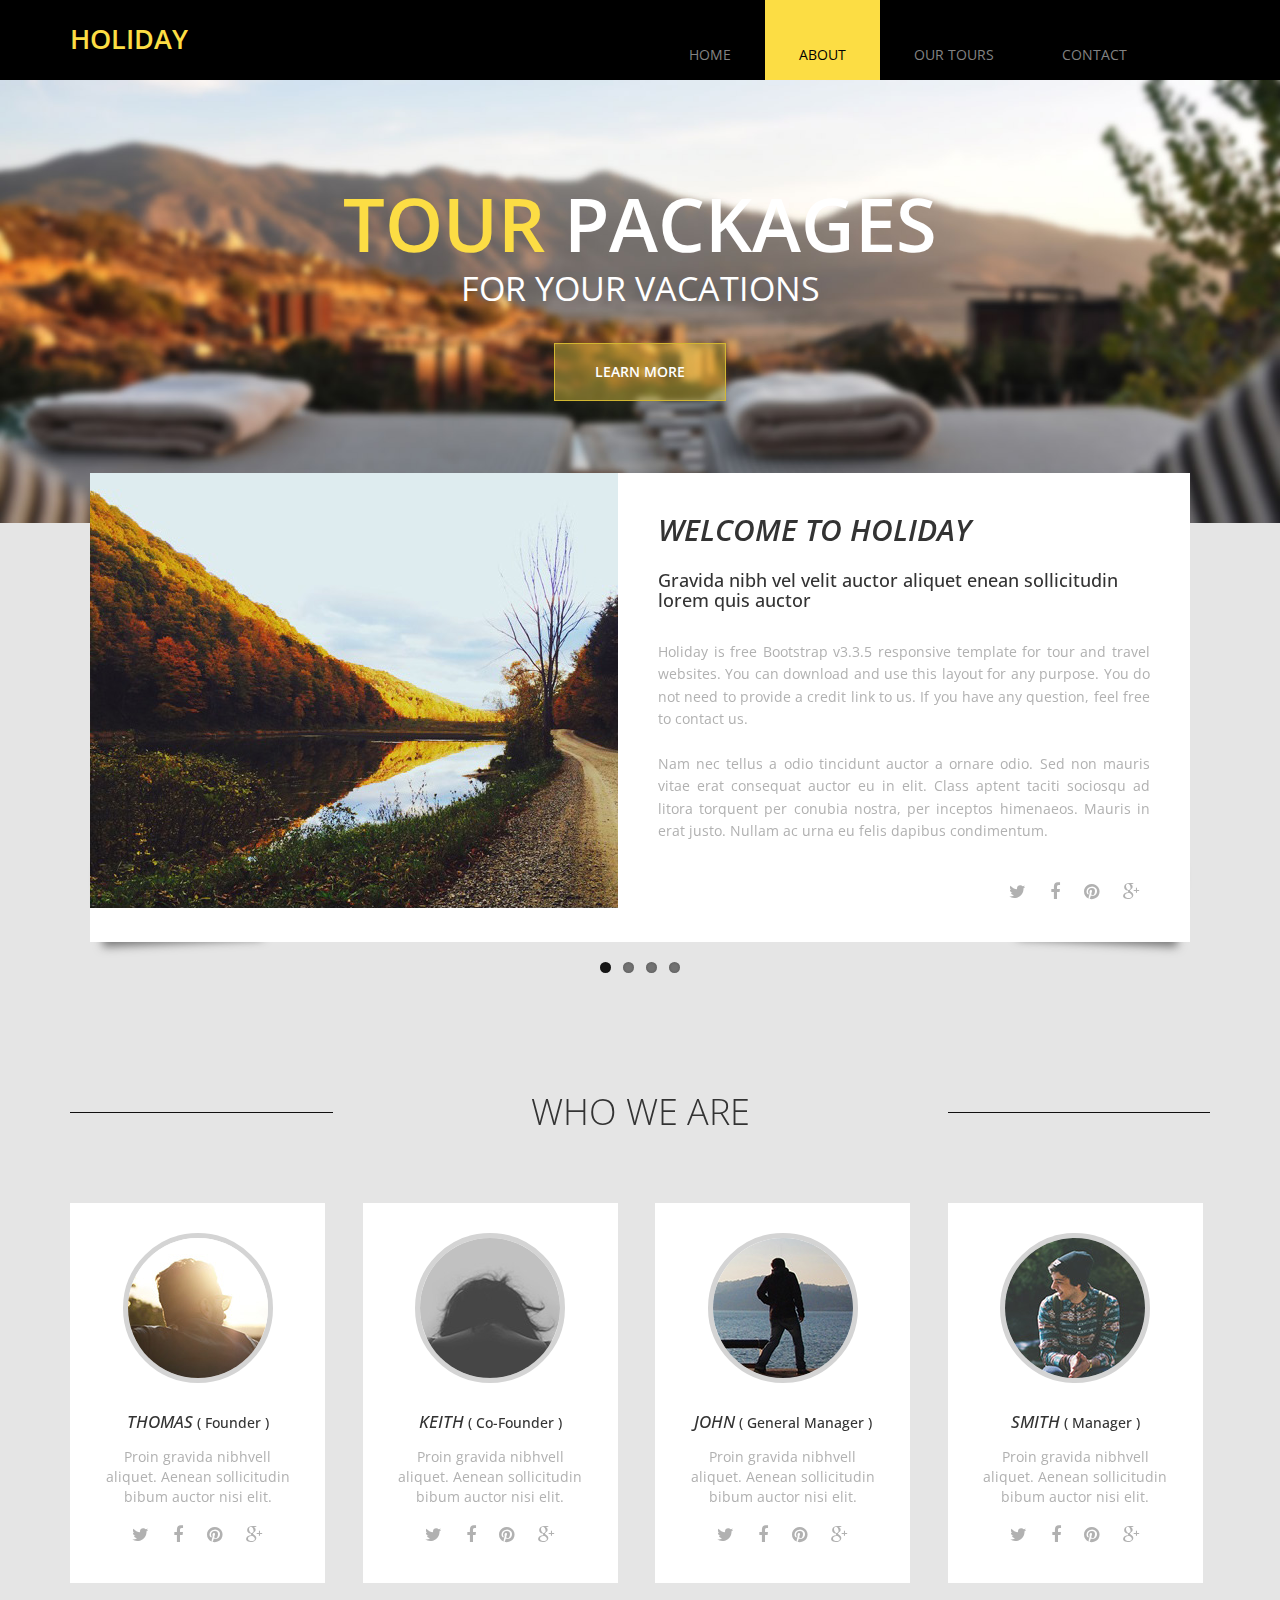
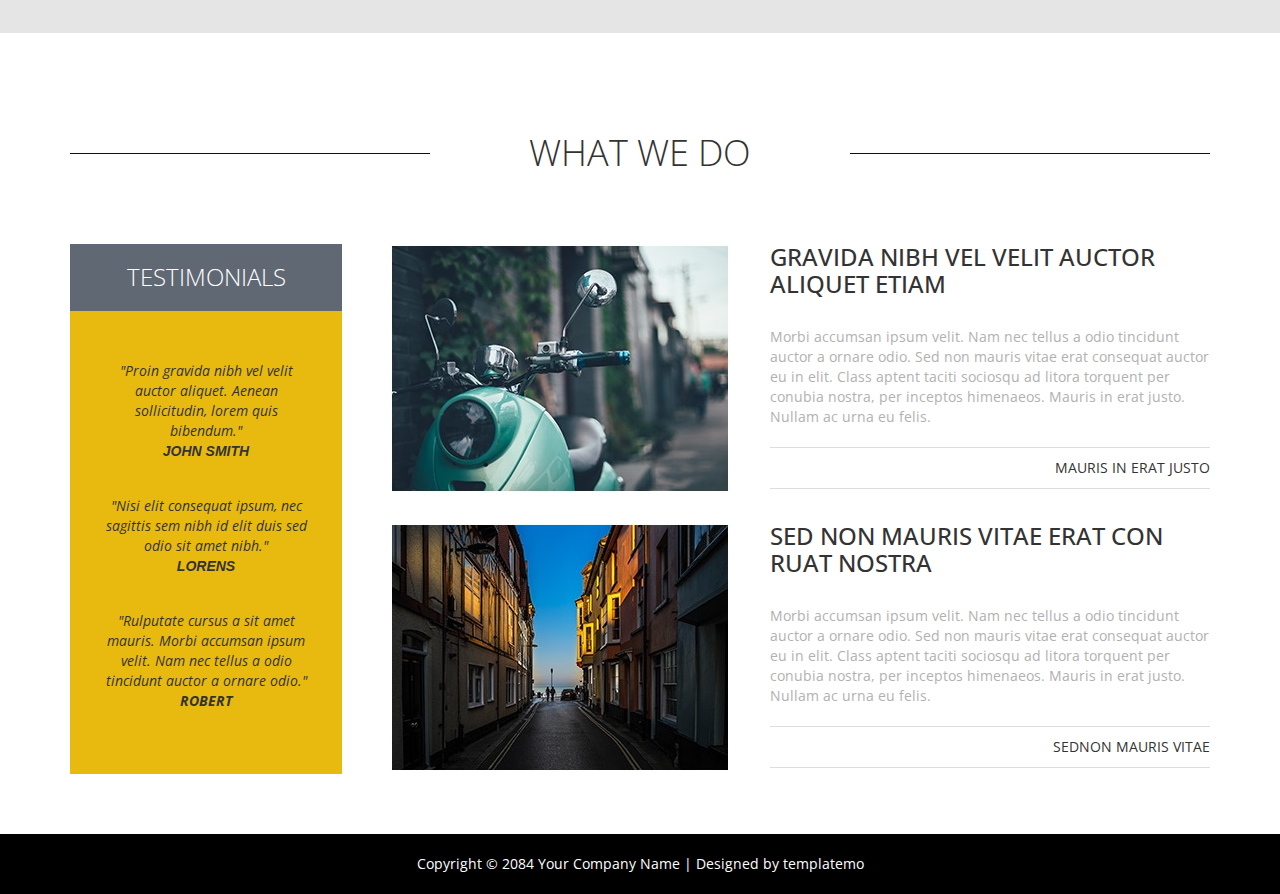
==== about.html @ 3f772cf1 "Add files via upload" ====
<!DOCTYPE html>
<html lang="en">
<head>
  <meta charset="utf-8">
  <meta http-equiv="X-UA-Compatible" content="IE=edge">
  <meta name="viewport" content="width=device-width, initial-scale=1">
  <title>Holiday - About</title>
<!--
Holiday Template
http://www.templatemo.com/tm-475-holiday
-->
  <link href='http://fonts.googleapis.com/css?family=Open+Sans:400,300,400italic,600,700' rel='stylesheet' type='text/css'>
  <link href="css/font-awesome.min.css" rel="stylesheet">
  <link href="css/bootstrap.min.css" rel="stylesheet">
  <link href="css/bootstrap-datetimepicker.min.css" rel="stylesheet">  
  <link href="css/flexslider.css" rel="stylesheet">
  <link href="css/templatemo-style.css" rel="stylesheet">

  <!-- HTML5 shim and Respond.js for IE8 support of HTML5 elements and media queries -->
  <!-- WARNING: Respond.js doesn't work if you view the page via file:// -->
    <!--[if lt IE 9]>
    <script src="https://oss.maxcdn.com/html5shiv/3.7.2/html5shiv.min.js"></script>
    <script src="https://oss.maxcdn.com/respond/1.4.2/respond.min.js"></script>
    <![endif]-->

  </head>
  <body class="tm-gray-bg">
  	<!-- Header -->
  	<div class="tm-header">
  		<div class="container">
  			<div class="row">
  				<div class="col-lg-6 col-md-4 col-sm-3 tm-site-name-container">
  					<a href="#" class="tm-site-name">Holiday</a>	
  				</div>
	  			<div class="col-lg-6 col-md-8 col-sm-9">
	  				<div class="mobile-menu-icon">
		              <i class="fa fa-bars"></i>
		            </div>
	  				<nav class="tm-nav">
						<ul>
							<li><a href="index.html">Home</a></li>
							<li><a href="about.html" class="active">About</a></li>
							<li><a href="tours.html">Our Tours</a></li>
							<li><a href="contact.html">Contact</a></li>
						</ul>
					</nav>		
	  			</div>				
  			</div>
  		</div>	  	
  	</div>
	
	<!-- Banner -->
	<section class="tm-banner">
		<!-- Flexslider -->
		<div class="flexslider flexslider-banner">
		  <ul class="slides">
		    <li>
			    <div class="tm-banner-inner">
					<h1 class="tm-banner-title"><span class="tm-yellow-text">Tour</span> Packages</h1>
					<p class="tm-banner-subtitle">For Your Vacations</p>
					<a href="#more" class="tm-banner-link">Learn More</a>	
				</div>
		      <img src="img/banner-3.jpg" />
		    </li>
		    <li>
			    <div class="tm-banner-inner">
					<h1 class="tm-banner-title">Lorem <span class="tm-yellow-text">Ipsum</span> Dolor</h1>
					<p class="tm-banner-subtitle">Wonderful Destinations</p>
					<a href="#more" class="tm-banner-link">Learn More</a>	
				</div>
		      <img src="img/banner-2.jpg" />
		    </li>
		    <li>
			    <div class="tm-banner-inner">
					<h1 class="tm-banner-title">Proin <span class="tm-yellow-text">Gravida</span> Nibhvell</h1>
					<p class="tm-banner-subtitle">Velit Auctor</p>
					<a href="#more" class="tm-banner-link">Learn More</a>	
				</div>
		      <img src="img/banner-1.jpg" />
		    </li>
		  </ul>
		</div>		
	</section>

	<!-- gray bg -->	
	<section class="container tm-home-section-1" id="more">
		<div class="row">
			<!-- slider -->
			<div class="flexslider flexslider-about effect2">
			  <ul class="slides">
			    <li>
			      <img src="img/about-1.jpg" alt="image" />
			      <div class="flex-caption">
			      	<h2 class="slider-title">Welcome To Holiday</h2>
			      	<h3 class="slider-subtitle">Gravida nibh vel velit auctor aliquet enean sollicitudin lorem quis auctor</h3>
			      	<p class="slider-description">Holiday is free Bootstrap v3.3.5 responsive template for tour and travel websites. You can download and use this layout for any purpose. You do not need to provide a credit link to us. If you have any question, feel free to contact us. <br><br>
                    Nam nec tellus a odio tincidunt auctor a ornare odio. Sed non mauris vitae erat consequat auctor eu in elit. Class aptent taciti sociosqu ad litora torquent per conubia nostra, per inceptos himenaeos. Mauris in erat justo. Nullam ac urna eu felis dapibus condimentum.</p>
			      	<div class="slider-social">
			      		<a href="#" class="tm-social-icon"><i class="fa fa-twitter"></i></a>
			      		<a href="#" class="tm-social-icon"><i class="fa fa-facebook"></i></a>
			      		<a href="#" class="tm-social-icon"><i class="fa fa-pinterest"></i></a>
			      		<a href="#" class="tm-social-icon"><i class="fa fa-google-plus"></i></a>
			      	</div>
			      </div>			      
			    </li>
			    <li>
			      <img src="img/about-1.jpg" alt="image" />
			      <div class="flex-caption">
			      	<h2 class="slider-title">Thank you for choosing us!</h2>
			      	<h3 class="slider-subtitle">Gravida nibh vel velit auctor aliquet enean sollicitudin lorem quis auctor, nisi elit consequat ipsum</h3>
			      	<p class="slider-description">Morbi accumsan ipsum velit. Nam nec tellus a odio tincidunt auctor a ornare odio. Sed non mauris vitae erat consequat auctor eu in elit. Class aptent taciti sociosqu ad litora torquent per conubia nostra, per inceptos himenaeos.<br><br>
                    Mauris in erat justo. Nullam ac urna eu felis dapibus condimentum sit amet a augue. Sed non neque elit. Sed ut imperdiet nisi. Proin condimentum fermentum nunc. Etiam pharetra, erat sed fermentum feugiat, velit mauris gestas quam, ut aliquam massa nisi.</p>
			      	<div class="slider-social">
			      		<a href="#" class="tm-social-icon"><i class="fa fa-twitter"></i></a>
			      		<a href="#" class="tm-social-icon"><i class="fa fa-facebook"></i></a>
			      		<a href="#" class="tm-social-icon"><i class="fa fa-pinterest"></i></a>
			      		<a href="#" class="tm-social-icon"><i class="fa fa-google-plus"></i></a>
			      	</div>
			      </div>			      
			    </li>
			    <li>
			      <img src="img/about-1.jpg" alt="image" />
			      <div class="flex-caption">
			      	<h2 class="slider-title">More Programs to come</h2>
			      	<h3 class="slider-subtitle">Gravida nibh vel velit auctor aliquet enean sollicitudin lorem quis auctor, nisi elit consequat ipsum</h3>
			      	<p class="slider-description">Morbi accumsan ipsum velit. Nam nec tellus a odio tincidunt auctor a ornare odio. Sed non mauris vitae erat consequat auctor eu in elit. Class aptent taciti sociosqu ad litora torquent per conubia nostra, per inceptos himenaeos. Mauris in erat justo. Nullam ac urna eu felis dapibus condimentum sit amet a augue. Sed non neque elit. Sed ut imperdiet nisi. Proin condimentum fermentum nunc. Etiam pharetra, erat sed fermentum feugiat, velit mauris gestas quam, ut aliquam massa nisi.</p>
			      	<div class="slider-social">
			      		<a href="#" class="tm-social-icon"><i class="fa fa-twitter"></i></a>
			      		<a href="#" class="tm-social-icon"><i class="fa fa-facebook"></i></a>
			      		<a href="#" class="tm-social-icon"><i class="fa fa-pinterest"></i></a>
			      		<a href="#" class="tm-social-icon"><i class="fa fa-google-plus"></i></a>
			      	</div>
			      </div>			      
			    </li>
			    <li>
			      <img src="img/about-1.jpg" alt="image" />
			      <div class="flex-caption">
			      	<h2 class="slider-title">Tour and Travel</h2>
			      	<h3 class="slider-subtitle">Gravida nibh vel velit auctor aliquet enean sollicitudin lorem quis auctor, nisi elit consequat ipsum</h3>
			      	<p class="slider-description">Morbi accumsan ipsum velit. Nam nec tellus a odio tincidunt auctor a ornare odio. Sed non mauris vitae erat consequat auctor eu in elit. Class aptent taciti sociosqu ad litora torquent per conubia nostra, per inceptos himenaeos. Mauris in erat justo. Nullam ac urna eu felis dapibus condimentum sit amet a augue. Sed non neque elit. Sed ut imperdiet nisi. Proin condimentum fermentum nunc. Etiam pharetra, erat sed fermentum feugiat, velit mauris gestas quam, ut aliquam massa nisi.</p>
			      	<div class="slider-social">
			      		<a href="#" class="tm-social-icon"><i class="fa fa-twitter"></i></a>
			      		<a href="#" class="tm-social-icon"><i class="fa fa-facebook"></i></a>
			      		<a href="#" class="tm-social-icon"><i class="fa fa-pinterest"></i></a>
			      		<a href="#" class="tm-social-icon"><i class="fa fa-google-plus"></i></a>
			      	</div>
			      </div>			      
			    </li>
			  </ul>
			</div>
		</div>
	
		<div class="section-margin-top about-section">
			<div class="row">				
				<div class="tm-section-header">
					<div class="col-lg-3 col-md-3 col-sm-3"><hr></div>
					<div class="col-lg-6 col-md-6 col-sm-6"><h2 class="tm-section-title">Who We Are</h2></div>
					<div class="col-lg-3 col-md-3 col-sm-3"><hr></div>	
				</div>
			</div>
			<div class="row">
				<div class="col-lg-3 col-md-3 col-sm-6 col-xs-12">
					<div class="tm-about-box-1">
						<a href="#"><img src="img/about-4.jpg" alt="img" class="tm-about-box-1-img"></a>
						<h3 class="tm-about-box-1-title">Thomas <span>( Founder )</span></h3>
						<p class="margin-bottom-15 gray-text">Proin gravida nibhvell aliquet. Aenean sollicitudin bibum auctor nisi elit.</p>
						<div class="gray-text">
							<a href="#" class="tm-social-icon"><i class="fa fa-twitter"></i></a>
							<a href="#" class="tm-social-icon"><i class="fa fa-facebook"></i></a>
							<a href="#" class="tm-social-icon"><i class="fa fa-pinterest"></i></a>
							<a href="#" class="tm-social-icon"><i class="fa fa-google-plus"></i></a>
						</div>
					</div>
				</div>
				<div class="col-lg-3 col-md-3 col-sm-6 col-xs-12">
					<div class="tm-about-box-1">
						<a href="#"><img src="img/about-5.jpg" alt="img" class="tm-about-box-1-img"></a>
						<h3 class="tm-about-box-1-title">Keith <span>( Co-Founder )</span></h3>
						<p class="margin-bottom-15 gray-text">Proin gravida nibhvell aliquet. Aenean sollicitudin bibum auctor nisi elit.</p>
						<div class="gray-text">
							<a href="#" class="tm-social-icon"><i class="fa fa-twitter"></i></a>
							<a href="#" class="tm-social-icon"><i class="fa fa-facebook"></i></a>
							<a href="#" class="tm-social-icon"><i class="fa fa-pinterest"></i></a>
							<a href="#" class="tm-social-icon"><i class="fa fa-google-plus"></i></a>
						</div>
					</div>
				</div>
				<div class="col-lg-3 col-md-3 col-sm-6 col-xs-12">
					<div class="tm-about-box-1">
						<a href="#"><img src="img/about-6.jpg" alt="img" class="tm-about-box-1-img"></a>
						<h3 class="tm-about-box-1-title">John <span>( General Manager )</span></h3>
						<p class="margin-bottom-15 gray-text">Proin gravida nibhvell aliquet. Aenean sollicitudin bibum auctor nisi elit.</p>
						<div class="gray-text">
							<a href="#" class="tm-social-icon"><i class="fa fa-twitter"></i></a>
							<a href="#" class="tm-social-icon"><i class="fa fa-facebook"></i></a>
							<a href="#" class="tm-social-icon"><i class="fa fa-pinterest"></i></a>
							<a href="#" class="tm-social-icon"><i class="fa fa-google-plus"></i></a>
						</div>
					</div>
				</div>
				<div class="col-lg-3 col-md-3 col-sm-6 col-xs-12">
					<div class="tm-about-box-1">
						<a href="#"><img src="img/about-7.jpg" alt="img" class="tm-about-box-1-img"></a>
						<h3 class="tm-about-box-1-title">Smith <span>( Manager )</span></h3>
						<p class="margin-bottom-15 gray-text">Proin gravida nibhvell aliquet. Aenean sollicitudin bibum auctor nisi elit.</p>
						<div class="gray-text">
							<a href="#" class="tm-social-icon"><i class="fa fa-twitter"></i></a>
							<a href="#" class="tm-social-icon"><i class="fa fa-facebook"></i></a>
							<a href="#" class="tm-social-icon"><i class="fa fa-pinterest"></i></a>
							<a href="#" class="tm-social-icon"><i class="fa fa-google-plus"></i></a>
						</div>
					</div>
				</div>
			</div>		
		</div>
	</section>		
	
	<!-- white bg -->
	<section class="tm-white-bg section-padding-bottom">
		<div class="container">
			<div class="row">
				<div class="tm-section-header section-margin-top">
					<div class="col-lg-4 col-md-3 col-sm-3"><hr></div>
					<div class="col-lg-4 col-md-6 col-sm-6"><h2 class="tm-section-title">What we do</h2></div>
					<div class="col-lg-4 col-md-3 col-sm-3"><hr></div>	
				</div>				
			</div>
			<div class="row">
				<!-- Testimonial -->
				<div class="col-lg-12">
					<div class="tm-what-we-do-right">
						<div class="tm-about-box-2 margin-bottom-30">
							<img src="img/about-2.jpg" alt="image" class="tm-about-box-2-img">
							<div class="tm-about-box-2-text">
								<h3 class="tm-about-box-2-title">Gravida Nibh Vel Velit Auctor Aliquet Etiam</h3>
				                <p class="tm-about-box-2-description gray-text">Morbi accumsan ipsum velit. Nam nec tellus a odio tincidunt auctor a ornare odio. Sed non mauris vitae erat consequat auctor eu in elit. Class aptent taciti sociosqu ad litora torquent per conubia nostra, per inceptos himenaeos. Mauris in erat justo. Nullam ac urna eu felis.</p>
				                <p class="tm-about-box-2-footer">Mauris In Erat Justo</p>	
							</div>		                
						</div>
						<div class="tm-about-box-2">
							<img src="img/about-3.jpg" alt="image" class="tm-about-box-2-img">
							<div class="tm-about-box-2-text">
								<h3 class="tm-about-box-2-title">Sed Non Mauris Vitae Erat Con Ruat Nostra</h3>
				                <p class="tm-about-box-2-description gray-text">Morbi accumsan ipsum velit. Nam nec tellus a odio tincidunt auctor a ornare odio. Sed non mauris vitae erat consequat auctor eu in elit. Class aptent taciti sociosqu ad litora torquent per conubia nostra, per inceptos himenaeos. Mauris in erat justo. Nullam ac urna eu felis.</p>
				                <p class="tm-about-box-2-footer">Sednon Mauris Vitae</p>	
							</div>		                
						</div>
					</div>
					<div class="tm-testimonials-box">
						<h3 class="tm-testimonials-title">Testimonials</h3>
						<div class="tm-testimonials-content">
							<div class="tm-testimonial">
								<p>"Proin gravida nibh vel velit auctor aliquet. Aenean sollicitudin, lorem quis bibendum."</p>
		                		<strong class="text-uppercase">John Smith</strong>	
							</div>
							<div class="tm-testimonial">
								<p>"Nisi elit consequat ipsum, nec sagittis sem nibh id elit duis sed odio sit amet nibh."</p>
			                	<strong class="text-uppercase">Lorens</strong>		
							</div>
	       					<div class="tm-testimonial">
	       						<p>"Rulputate cursus a sit amet mauris. Morbi accumsan ipsum velit. Nam nec tellus a odio tincidunt auctor a ornare odio."<p>
	                			<strong class="text-uppercase">Robert</strong>
	       					</div>                	
						</div>
					</div>	
				</div>							
			</div>			
		</div>
	</section>
	<footer class="tm-black-bg">
		<div class="container">
			<div class="row">
				<p class="tm-copyright-text">Copyright &copy; 2084 Your Company Name 
                
                | Designed by templatemo</p>
			</div>
		</div>		
	</footer>
	<script type="text/javascript" src="js/jquery-1.11.2.min.js"></script>      		<!-- jQuery -->
  	<script type="text/javascript" src="js/bootstrap.min.js"></script>					<!-- bootstrap js -->
  	<script type="text/javascript" src="js/jquery.flexslider-min.js"></script>			<!-- flexslider js -->
  	<script type="text/javascript" src="js/templatemo-script.js"></script>      		<!-- Templatemo Script -->
	<script>
		$(function() {

			// https://css-tricks.com/snippets/jquery/smooth-scrolling/
		  	$('a[href*=#]:not([href=#])').click(function() {
			    if (location.pathname.replace(/^\//,'') == this.pathname.replace(/^\//,'') && location.hostname == this.hostname) {
			      var target = $(this.hash);
			      target = target.length ? target : $('[name=' + this.hash.slice(1) +']');
			      if (target.length) {
			        $('html,body').animate({
			          scrollTop: target.offset().top
			        }, 1000);
			        return false;
			      }
			    }
		  	});		  	
		});
		$(window).load(function(){
			// Flexsliders
		  	$('.flexslider.flexslider-banner').flexslider({
			    controlNav: false
		    });
		  	$('.flexslider').flexslider({
		    	animation: "slide",
		    	directionNav: false,
		    	slideshow: false
		  	});
		});
	</script>
 </body>
 </html>
---- css/templatemo-style.css ----
/** 
 * Holiday Template
 * http://www.templatemo.com/tm-475-holiday
 *
 * COLOR CODES
 * Yellow	#FCDD44
 *
 */

/* CSS Resets */ 
ul,p {
	margin: 0; 
	padding: 0;
}
h1,h2,h3 {
	margin: 0;
	padding: 0;
}
h1,h2,h3,a,p { font-family: 'Open Sans', sans-serif; }
a:hover,
a:focus {
	text-decoration: none;
}

/* Header & Nav */
body { overflow-x: hidden; }
.tm-header {
	background: #000000;
	height: 80px;
	position: relative;
	z-index: 100;
}
.tm-site-name-container { padding-top: 20px; }
.tm-site-name {
	color: #FCDD44;
	font-size: 27px;
	font-weight: 600;
	text-transform: uppercase;
}
.tm-site-name:hover,
.tm-site-name:focus {
	color: #FF720B;
}
.mobile-menu-icon { display: none; }
.tm-nav {
	display: block;
	overflow: hidden;
}
.tm-nav li {
	list-style: none;
	float: left;
}
.tm-nav li a {
	color: #838383;
	display: block;
	padding: 45px 34px 15px 34px;
	text-transform: uppercase;
	transition: all 0.3s ease;
}
.tm-nav li a.active,
.tm-nav li a:focus,
.tm-nav li a:hover {
	background: #FCDD44;
	color: #000;
}

/* Banner */
.tm-banner-inner {
    height: auto;
    margin: auto;
    position: absolute;
    top: -20px;
    left: 0px;
    bottom: 0px;
    right: 0px;
    display: -webkit-flex;
    display: -ms-flexbox;
    display: flex;
    -webkit-flex-direction: column;
        -ms-flex-direction: column;
            flex-direction: column;
    -webkit-align-items: center;
        -ms-flex-align: center;
            align-items: center;
    -webkit-justify-content: center;
        -ms-flex-pack: center;
            justify-content: center;
}
.tm-banner-title,
.tm-banner-subtitle,
.tm-banner-link {
	text-transform: uppercase;
}
.tm-banner-title,
.tm-banner-subtitle {
	color: white;
}
.tm-banner-title {	
	font-size: 74px;
	font-weight: 600;
}
.tm-banner-subtitle { font-size: 34px; }
.tm-yellow-text { color: #FCDD44; }
.tm-banner-link {
	background: rgba(252, 221, 68, 0.39) none repeat scroll 0% 0%;
	border: 1px solid #D2B731;
	color: #FFF;
	font-weight: 600;
	display: inline-block;
	padding: 18px 40px;
	margin-top: 30px;
	transition: all 0.3s ease;
}
.tm-banner-link:hover,
.tm-banner-link:focus {
	background: rgba(252, 221, 68, 1);
	color: #000;
}
.flexslider.flexslider-banner {
	max-width: 100%;
	height: 100%;
	z-index: 0;
}
.flexslider.flexslider-banner .slides > li {
	text-align: center;
}
.flexslider.flexslider-banner .flex-direction-nav a:before {
	color: #FCDD44;
}
.flex-direction-nav a {
	height: 50px;
}

/* Section 1, index.html */
.tm-gray-bg { background-color: #E5E5E5; }
.tm-home-section-1 {
	position: relative;
	top: -50px;
}
.form-control {	border-radius: 0; }
.form-control:focus {
	border-color: #FCDD44;
	box-shadow: 0px 1px 1px rgba(0, 0, 0, 0.075) inset, 0px 0px 8px rgba(252, 221, 68, 0.6);
}
.tm-yellow-gradient-bg {
	/* Permalink - use to edit and share this gradient: http://colorzilla.com/gradient-editor/#f5d11d+0,f3d10e+1,efcf1c+2,fccd0d+4,f7ca0d+5,f9cb1e+6,f7cb10+7,f8cc14+8,f0c40c+54,edc50c+55,e9c108+71,ecc008+78,e6be06+91,e9bd06+93,e8bc06+100 */
	background: #f5d11d; /* Old browsers */ /* FF3.6+ */ /* Chrome,Safari4+ */ /* Chrome10+,Safari5.1+ */ /* Opera 11.10+ */ /* IE10+ */
	background: linear-gradient(to bottom,  #f5d11d 0%,#f3d10e 1%,#efcf1c 2%,#fccd0d 4%,#f7ca0d 5%,#f9cb1e 6%,#f7cb10 7%,#f8cc14 8%,#f0c40c 54%,#edc50c 55%,#e9c108 71%,#ecc008 78%,#e6be06 91%,#e9bd06 93%,#e8bc06 100%); /* W3C */
	filter: progid:DXImageTransform.Microsoft.gradient( startColorstr='#f5d11d', endColorstr='#e8bc06',GradientType=0 ); /* IE6-9 */
}
.tm-green-gradient-bg {
	/* Permalink - use to edit and share this gradient: http://colorzilla.com/gradient-editor/#2ec66b+0,2dc970+1,2ac96c+2,2bc76e+4,2bc869+5,2ac871+6,29c86c+7,28c76b+15,2bc76c+16,21bb61+73,1eb860+100 */
	background: #2ec66b; /* Old browsers */ /* FF3.6+ */ /* Chrome,Safari4+ */ /* Chrome10+,Safari5.1+ */ /* Opera 11.10+ */ /* IE10+ */
	background: linear-gradient(to bottom,  #2ec66b 0%,#2dc970 1%,#2ac96c 2%,#2bc76e 4%,#2bc869 5%,#2ac871 6%,#29c86c 7%,#28c76b 15%,#2bc76c 16%,#21bb61 73%,#1eb860 100%); /* W3C */
	filter: progid:DXImageTransform.Microsoft.gradient( startColorstr='#2ec66b', endColorstr='#1eb860',GradientType=0 ); /* IE6-9 */
}
.tm-red-gradient-bg {
	/* Permalink - use to edit and share this gradient: http://colorzilla.com/gradient-editor/#e97262+0,ef6865+1,ed6c5f+2,f07162+4,f17062+5,eb6f67+6,ec6c5f+7,ec6b5e+18,eb5d4f+56,e95242+100 */
	background: #e97262; /* Old browsers */ /* FF3.6+ */ /* Chrome,Safari4+ */ /* Chrome10+,Safari5.1+ */ /* Opera 11.10+ */ /* IE10+ */
	background: linear-gradient(to bottom,  #e97262 0%,#ef6865 1%,#ed6c5f 2%,#f07162 4%,#f17062 5%,#eb6f67 6%,#ec6c5f 7%,#ec6b5e 18%,#eb5d4f 56%,#e95242 100%); /* W3C */
	filter: progid:DXImageTransform.Microsoft.gradient( startColorstr='#e97262', endColorstr='#e95242',GradientType=0 ); /* IE6-9 */
}
.tm-yellow-gradient-bg,
.tm-green-gradient-bg,
.tm-red-gradient-bg {
	display: -webkit-flex;
	display: -ms-flexbox;
	display: flex;
	-webkit-align-items: center;
	    -ms-flex-align: center;
	        align-items: center;
	height: 88px;
}
.tm-city-price-container {
	padding: 30px 0;
	font-size: 16px;
	color: white;
	text-transform: uppercase;
	-webkit-justify-content: space-around;
	    -ms-flex-pack: distribute;
	        justify-content: space-around;
}
.tm-city-price-container:hover { font-weight: 600; }
.tm-yellow-btn {
	width: 130px;
	height: 40px;
	background-color: #F5D338;
	border: medium none;
	color: #5C4905;
	font-size: 12px;
	margin: 24px auto;
	text-transform: uppercase;
	box-shadow: 0px 0px 1px 0px rgba(0, 0, 0, 0.3);
}
.tm-yellow-btn:hover,
.tm-yellow-btn:focus {
	background-color: #F9E58B;
}
.tm-form-inner { padding: 35px 30px 5px; }

/*http://cssdeck.com/labs/different-css3-box-shadows-effects*/
/*==================================================
 * Effect 2
 * ===============================================*/
.effect2
{
  position: relative;
}
.effect2:before, .effect2:after
{
  z-index: -1;
  position: absolute;
  content: "";
  bottom: 15px;
  left: 10px;
  width: 50%;
  top: 80%;
  max-width:160px;
  background: #777;
  box-shadow: 0 15px 10px #777;
  -webkit-transform: rotate(-3deg);
  transform: rotate(-3deg);
}
.effect2:after
{
  -webkit-transform: rotate(3deg);
  transform: rotate(3deg);
  right: 10px;
  left: auto;
}
.tm-white-bg {
	background-color: #fff;
}
.tm-home-box-1 {
	width: 346px;
	height: 436px;
}
.tm-home-box-1-center {
	margin: 0 auto;
}
.tm-home-box-1-right,
.tm-home-box-2-right {
	margin-left: auto;
}
.input-group-addon { border-radius: 0; }
#hotelCarTabs {
	border-bottom: none;
	height: 52px;
}
#hotelCarTabs li {
	width: 50%;
	height: 100%;
}
#hotelCarTabs > li > a {
	margin-right: 0;
	padding-top: 15px;
	padding-bottom: 15px;
	text-align: center;
	text-transform: uppercase;
	background: transparent linear-gradient(to bottom, #F5D11D 0%, #F3D10E 1%, #EFCF1C 2%, #FCCD0D 4%, #F7CA0D 5%, #F9CB1E 6%, #F7CB10 7%, #F8CC14 8%, #F0C40C 54%, #EDC50C 55%, #E9C108 71%, #ECC008 78%, #E6BE06 91%, #E9BD06 93%, #E8BC06 100%) repeat scroll 0% 0%;
	border: none;
	border-radius: 0;
	color: #5C4905;
	font-weight: 600;
}
#hotelCarTabs > li > a:hover,
#hotelCarTabs > li > a:focus {
	border: none;
	background: #F9E58B;
}
#hotelCarTabs > li.active > a, 
#hotelCarTabs > li.active > a:focus, 
#hotelCarTabs > li.active > a:hover
{
	background: transparent;
	border: none;	
}
/* Footer */
.tm-black-bg { background-color: #000; }
.tm-copyright-text {
	color: white;
	text-align: center;
	padding-top: 20px;
	padding-bottom: 20px;
}
.tm-copyright-text a {
	color: #FCDD44;
}

.tm-copyright-text a:hover {
	color: white;
}

.hotel-search-form .form-group { margin-bottom: 30px; }

/*Section 2, index.html */
.section-margin-top { margin-top: 100px; }
hr { border-top: 1px solid #111010; }
.tm-section-header {
	margin-bottom: 70px;
	overflow: hidden;
}
.tm-section-title {
	text-align: center;
	text-transform: uppercase;
	font-size: 36px;
	font-weight: 300;
}
.tm-home-box-2 {
	background-color: white;
	max-width: 254px;
}
.tm-home-box-2 h3 {
	font-size: 14px;
	padding: 30px 25px;
	text-transform: uppercase;
}
.tm-date {
	color: #c3c3c3;
	padding: 10px 25px;
	text-transform: uppercase;
}
.tm-home-box-2-container {
	border-top: 1px solid #DDD;
	overflow: hidden;
}
.tm-home-box-2-link {
	display: inline-block;
	height: 100%;
	color: black;	
	transition: all 0.3s ease;
	text-align: center;
}
.tm-home-box-2-link:hover,
.tm-home-box-2-link:focus {
	color: #FCDD44;
}
.border-left { border-left: 1px solid #DDD; }
.border-right {	border-right: 1px solid #DDD; }
.tm-home-box-2-icon {
	padding: 20px;
	width: 60px;
	height: 60px;
	font-size: 1.4em;
}
.tm-home-box-2-description {
	display: inline-block;
	text-align: center;
	text-transform: uppercase;
	width: 125px;
	padding-bottom: 18px;
}
.tm-home-box-2-description.box-3 { width: 175px; }
.home-description {
	margin: 50px auto;
	padding: 0 30px;
	text-align: center;
}

.tm-home-box-3 {
	margin-bottom: 50px;
	max-width: 555px;
	overflow: hidden;
}
.tm-home-box-3-img-container { float: left; }
.tm-home-box-3-info {
    height: 225px;
    max-width: 305px;
    float: right;
    border: 1px solid #CCC;
	border-left: none;
}
.tm-home-box-3-description { padding: 40px 30px 44px; }
.section-padding-bottom { padding-bottom: 60px; }

/* Tours */
.tm-tours-box-1 {
	width: 100%;
	max-width: 532px;
	margin-bottom: 50px;
}
.tm-tours-box-1-info {
	background: white;
	padding: 40px;
	overflow: hidden;
}
.tm-tours-box-1-info-left,
.tm-tours-box-1-info-right {
	float: left;
	width: 50%;
}
.tm-tours-box-1-info-left {
	border-right: 1px solid #B1B1B1;
	padding-right: 30px;
}
.tm-tours-box-1-info-right { padding-left: 30px; }
.margin-bottom-20 { margin-bottom: 20px; }
.margin-bottom-30 { margin-bottom: 30px; }
.gray-text { color: #B1B1B1; }
.tours-1-description { line-height: 1.8; }
.tm-tours-box-1-link { overflow: hidden }
.tm-tours-box-1-link-left { 
	background-color: #1CA7C8;
	padding: 20px 30px;
	float: left;
	width: 75%;
	text-transform: uppercase;
}
.tm-tours-box-1-link-right {
	float: left;
	background-color: #1687A6;
	font-weight: 600;
	font-size: 18px;
	display: block;
	padding: 17px 30px;
	width: 25%;
	transition: all 0.3s;
	text-align: center;
}
.tm-tours-box-1-link-right:hover,
.tm-tours-box-1-link-right:focus {
	color: white;
	background-color: #1D98B9;
}
.tm-tours-box-1-link-left,
.tm-tours-box-1-link-right {
	color: white;
	height: 60px;
}
.tm-tours-box-2 {
	max-width: 254px;
	width: 100%;
}
.tm-tours-box-2-info h3 {
	font-size: 14px;
	text-transform: uppercase;
	padding-bottom: 20px;
	border-bottom: 1px solid #b1b1b1;
}
.tm-tours-box-2-info {
    padding: 20px;
    border-left: 1px solid #E4E4E4;
    border-right: 1px solid #E4E4E4;
}
.tm-tours-box-2-link {
	display: block;
	padding-top: 20px;
	padding-bottom: 20px;
	text-align: center;
	background-color: #8C8C8C;
	color: white;
	text-transform: uppercase;
	transition: all 0.3s ease;
}
.tm-tours-box-2-link:hover,
.tm-tours-box-2-link:focus {
	color: white;
	background-color: #E8BA0F;
}

.margin-bottom-15 { margin-bottom: 15px; }
.margin-bottom-5 { margin-bottom: 5px; }

/* About */
.about-section { margin-top: 150px; }
.tm-about-box-1 {
	background-color: white;
	width: 255px;
	height: 380px;
	padding: 30px;
	text-align: center;
}
.tm-about-box-1-img {
	display: block;
	margin: 0 auto 30px;
	border-radius: 50%;
	border: 5px solid #d4d4d4;
	transition: all 0.3s ease;
}
.tm-about-box-1-img:hover,
.tm-about-box-1-img:focus {
	border: 5px solid #E8BA0F;	
}
.tm-about-box-1-title {
	font-size: 17px;
	font-style: italic;
	text-transform: uppercase;
	margin-bottom: 15px;
}
.tm-about-box-1-title span {
	font-size: 14px;
	font-style: normal;
	text-transform: none;
}
.tm-social-icon {
	color: #B1B1B1;
	font-size: 18px;
	padding: 0 10px;
}
.tm-social-icon:hover {	color: #E8BA0F; }
.tm-testimonials-box {
	width: 272px;
	height: 530px;
	background-color: #E8BA0F;
	float: left;
}
.tm-testimonials-title {
	background-color: rgb(96, 104, 116);
	color: white;
	padding: 20px;
	text-align: center;
	text-transform: uppercase;
	font-weight: 300;
}
.tm-testimonials-content {
	padding: 30px;
	text-align: center;
	font-style: italic;
}
.tm-testimonial {
	padding-top: 20px;
	padding-bottom: 15px;
}
.tm-what-we-do-right {
	float: right;
	margin-left: 30px;
	max-width: 820px;
	width: 100%;
}
.tm-about-box-2 { overflow: hidden; }
.tm-about-box-2-img,
.tm-about-box-2-text {
	float: left;
}
.tm-about-box-2-text {
	margin-left: 40px;
	max-width: 440px;
	width: 100%;
}
.tm-about-box-2-title {
	text-transform: uppercase;
	text-align: left;
	margin-bottom: 30px;
}
.tm-about-box-2-description {
	text-align: left;
	margin-bottom: 20px;
}
.tm-about-box-2-footer {
	border-top: 1px solid #ddd;
	border-bottom: 1px solid #ddd;
	text-align: right;
	text-transform: uppercase;
	padding-top: 10px;
	padding-bottom: 10px;
}

/* Flexslider */
.flex-caption,
.flexslider.flexslider .slides img {
	float: left;
}
.flex-caption {
  width: 572px;
  padding: 40px;
  left: 0;
  bottom: 0;
  font-size: 14px;
  line-height: 18px;
}
.flexslider.flexslider-banner .slides img { 
	display: block;
	width: 100%; 
}
.flexslider {
	border: none;
	border-radius: 0;
	margin: 0 auto;	
	width: 100%;
}
.flexslider.flexslider-about {
	max-width: 1100px;
}
.flexslider.flexslider-about img {
	max-width: 528px;
}
.slider-title {
	font-style: italic;
	font-weight: 600;
	margin-bottom: 25px;
	text-transform: uppercase;
}
.slider-subtitle {
	font-size: 18px;
	margin-bottom: 30px;
	text-align: left;
}
.slider-description {
	color: #B1B1B1;
	line-height: 1.6;
	margin-bottom: 40px;
	text-align: justify;
}
.slider-social { text-align: right; }

/* Contact */
.tm-contact-box-1 {
	background-color: #F4F4F4;
	padding: 40px;
}
.contact-image { 
	float: left; 
	widthh: 100%;
	max-width: 494px;
}
.contact-text {
	float: left;
	margin-left: 40px;
	max-width: 550px;
	width: 100%;
}
.effect2-contact::before, 
.effect2-contact::after {
	max-width: 550px;
}
#google-map {
	height: 335px;
	width: 100%;
}
.tm-submit-btn {
	background: #f5d11d; /* Old browsers */ /* FF3.6+ */ /* Chrome,Safari4+ */ /* Chrome10+,Safari5.1+ */ /* Opera 11.10+ */ /* IE10+ */
	background: linear-gradient(to bottom,  #f5d11d 0%,#f3d10e 1%,#efcf1c 2%,#fccd0d 4%,#f7ca0d 5%,#f9cb1e 6%,#f7cb10 7%,#f8cc14 8%,#f0c40c 54%,#edc50c 55%,#e9c108 71%,#ecc008 78%,#e6be06 91%,#e9bd06 93%,#e8bc06 100%); /* W3C */
	filter: progid:DXImageTransform.Microsoft.gradient( startColorstr='#f5d11d', endColorstr='#e8bc06',GradientType=0 ); /* IE6-9 */
	width: 100%;
	border: none;
	height: 40px;
	text-transform: uppercase;
	font-style: italic;
	font-size: 12px;
	font-weight: 600;
}
.tm-submit-btn:hover { background: #f5d11d; }
.contact-social { margin-top: 20px; }
.contact-social .fa { color: white; }
.tm-social-facebook { background-color: #4A7DBB; }
.tm-social-dribbble { background-color: #E4588E; }
.tm-social-twitter { background-color: #77D1EE; }
.tm-social-instagram { background-color: #527AA1; }
.tm-social-google-plus { background-color: #CE5754; }
.contact-social .tm-social-icon {
    padding: 5px 0;
    width: 35px;
    height: 35px;
    display: inline-block;
    text-align: center;
    margin-right: 10px;
}
.contact-social .tm-social-icon:last-child { margin-right: 0; }

@media screen and (max-width: 1199px) {
	.tm-banner-title { font-size: 50px; }
	.tm-banner-subtitle { font-size: 30px; }
	.tm-home-section-1 { top: -20px; }
	.tm-home-box-1 {
		width: 300px;
		height: 388px;
	}
	.hotel-search-form .form-group { margin-bottom: 18px; }
	.tm-home-box-2-description { padding-bottom: 15px; }
	.tm-home-box-3 {
		margin-left: auto;
		margin-right: auto;
	}
	.tm-home-box-2-description.box-3 { width: 185px; }
	.tm-about-box-1 {
		width: 215px;
		padding: 24px 15px;
	}
	.tm-testimonials-box { width: 220px; }
	.tm-testimonials-content { padding: 20px; }
	.tm-what-we-do-right { max-width: 685px; }
	.tm-about-box-2-img {
		max-width: 280px;
		height: auto;
	}
	.tm-about-box-2-text { max-width: 360px; }
	.flex-caption {	
		padding: 25px; 
		max-width: 500px;
	}
	.flexslider.flexslider-about .slides img {
		max-width: 450px;
	}
	.slider-title {
		margin-bottom: 15px; 
	}
	.slider-subtitle { 
		margin-bottom: 20px;	
	}
	.slider-description {
		margin-bottom: 20px;
		line-height: 1.3;
	}
	.tm-contact-box-1 {	padding: 30px; }
	.contact-image { max-width: 450px; }
	.contact-text {	max-width: 400px; }
	.flexslider.flexslider-about .slides img { width: 450px;	}	
}

@media screen and (max-width: 1199px) and (min-width: 992px) {
	.tm-home-box-2-description { width: 94px; }
	.tm-home-box-2-icon {
		padding: 18px;
		width: 55px;
		height: 55px;
	}
	.tm-home-box-3-description { padding-bottom: 47px; }
}

@media screen and (max-width: 991px) {
	.tm-home-box-1 {
		margin-bottom: 50px;
		width: 346px;
		height: 436px;
	}
	.tm-home-box-2 { margin: 0 auto 30px; }
	.tm-home-box-2-description {
		width: 125px;
		vertical-align: top;
	}
	.tm-home-box-2-description.box-3 { width: 175px; }
	.hotel-search-form .form-group { margin-bottom: 30px; }
	.home-description {	margin: 40px auto 40px;	}
	.tm-tours-box-1-link-left {	width: 65%;	}
	.tm-tours-box-1-link-right { width: 35%; }
	.tm-tours-box-2 { margin: 0 auto 30px; }
	.tm-about-box-1 {
		margin: 0 auto 30px;
		width: 100%;
	}
	.tm-what-we-do-right {
		float: none;
		margin-left: 0;
		max-width: 100%;
	}
	.tm-about-box-2-img { max-width: 100%; }
	.tm-about-box-2-text { max-width: 340px; }
	.tm-testimonials-box {
	    max-width: 340px;
	    width: 100%;
	    margin: 30px auto 0;
	    float: none;
	    height: auto;
	}
	.flexslider.flexslider-about,
	.flexslider.flexslider-about .slides img, 
	.flex-caption {
		max-width: 528px;
		width: 100%;
	}
	.flexslider .slides img, 
	.flex-caption {
		width: 100%;
	}
	.contact-text {
		margin-left: 0;
		margin-top: 50px;
		max-width: 100%;
	}
	.tm-contact-form-input { margin-top: 50px; }
}

@media screen and (max-width: 767px) {
	
	/* http://www.impressivewebs.com/animate-display-block-none/
	 * Comment by Jon Christensen
	 */
	.tm-nav.show {
		opacity: 1;
		height: auto;
		transition: opacity 1s, height 0;
	}
	.tm-nav {
	    opacity: 0;
		transition: opacity 1s, height 0 1s;
		height: 0;
	    position: fixed;
	    z-index: 1000;
	    top: 69px;
	    right: 15px;
	    background: rgba(15,15,15,0.7);
	    transition: all 0.3s ease;
	}
	.tm-nav li { float: none; }
	.tm-nav li a {
		color: white;
	    display: block;
	    padding: 20px 30px 20px;
	}
	.mobile-menu-icon {
	    display: block;
	    cursor: pointer;
	    color: #FCDD44;
	    font-size: 30px;
	    position: fixed;
	    top: 15px;
	    right: 15px;
	    background-color: rgba(15, 15, 15, 0.7);
	    padding: 6px 15px;
	    z-index: 1000;
	}
	.- { height: 400px;	}
	.tm-banner-title { font-size: 40px;	}
	.tm-banner-subtitle { font-size: 24px; }
	.tm-banner-inner { top: 0; }
	.tm-banner-link {
		padding: 12px 30px;
		margin-top: 10px;
	}
/* 	.tm-banner, .flexslider.flexslider-banner .slides img { height: 500px; } */
	.tm-home-box-1 {
		margin-left: auto;
		margin-right: auto;
		max-width: 100%;
	}
	.tm-home-box-1-2 { height: auto; }
	.tm-tours-box-1 {
		margin-left: auto;
		margin-right: auto;
	}
	.tm-what-we-do-right { text-align: center; }
	.section-margin-top.about-section {	margin-top: 120px; }
	.tm-section-header { margin-bottom: 40px; }
	.tm-about-box-1 {
		width: 100%;
		max-width: 300px;
		padding: 30px;
	}
	.tm-about-box-2-img, 
	.tm-about-box-2-text {
		float: none;
	}
	.tm-about-box-2-text { margin: 30px auto; }
}

@media screen and (max-width: 600px) {
	.col-xxs-12 { width: 100%; }
	.section-margin-top { margin-top: 50px;	}
	.tm-banner-title {
    	font-size: 30px;
	}
	.tm-banner-subtitle { font-size: 16px; }
	.tm-banner-link { 
		padding: 10px 25px;
	}
	.tm-home-section-1 { top: 0; }
	.tm-home-box-3-img-container,
	.tm-home-box-3-info {
		float: none;
	}
	.tm-home-box-3-info {
		max-width: 250px;
		border: 1px solid #CCC;
		border-top: none;
	}
	.tm-home-box-3-description {
	    padding-top: 30px;
	    padding-bottom: 34px;
	}
	.tm-home-box-3 { max-width: 250px; }
	.tm-home-box-2-description.box-3 { width: 120px; }
}

@media screen and (max-width: 420px) {
	.tm-banner-title { font-size: 20px;	}
	.tm-banner-subtitle { font-size: 12px; }
	.tm-banner-link { padding: 5px 10px; }
	.tm-tours-box-1-info-left,
	.tm-tours-box-1-info-right {
		float: none;
		width: 100%;
	}
	.tm-tours-box-1-info-left {
		border-right: none;
		border-bottom: 1px solid #B1B1B1;
		padding-right: 0;
		padding-bottom: 30px;	
	}
	.tm-tours-box-1-info-right {
		padding-left: 0;
		padding-top: 30px;		
	}
	.tm-tours-box-1-link-left,
	.tm-tours-box-1-link-right {
		float: none;
		width: 100%;
		text-align: center;
	}
}

@media screen and (max-width: 400px) {
	.tm-section-title {	font-size: 28px; }
}
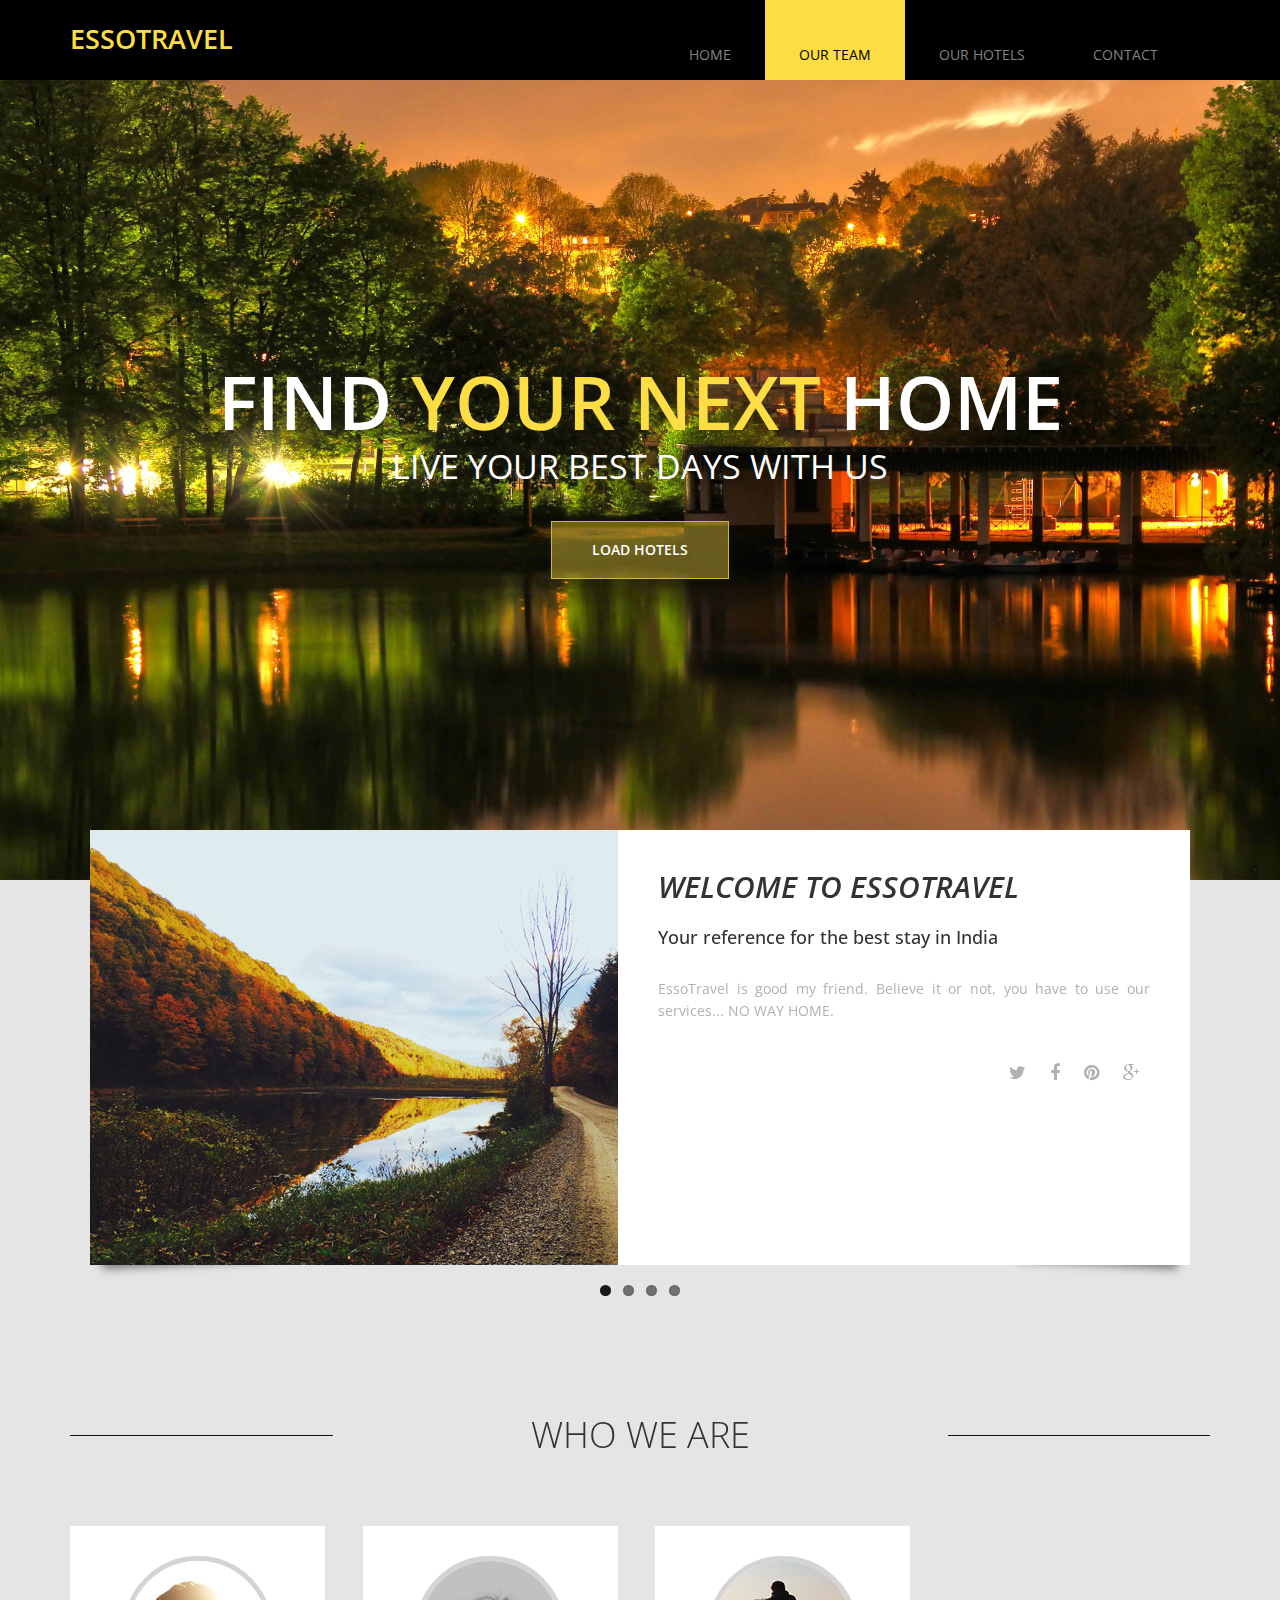
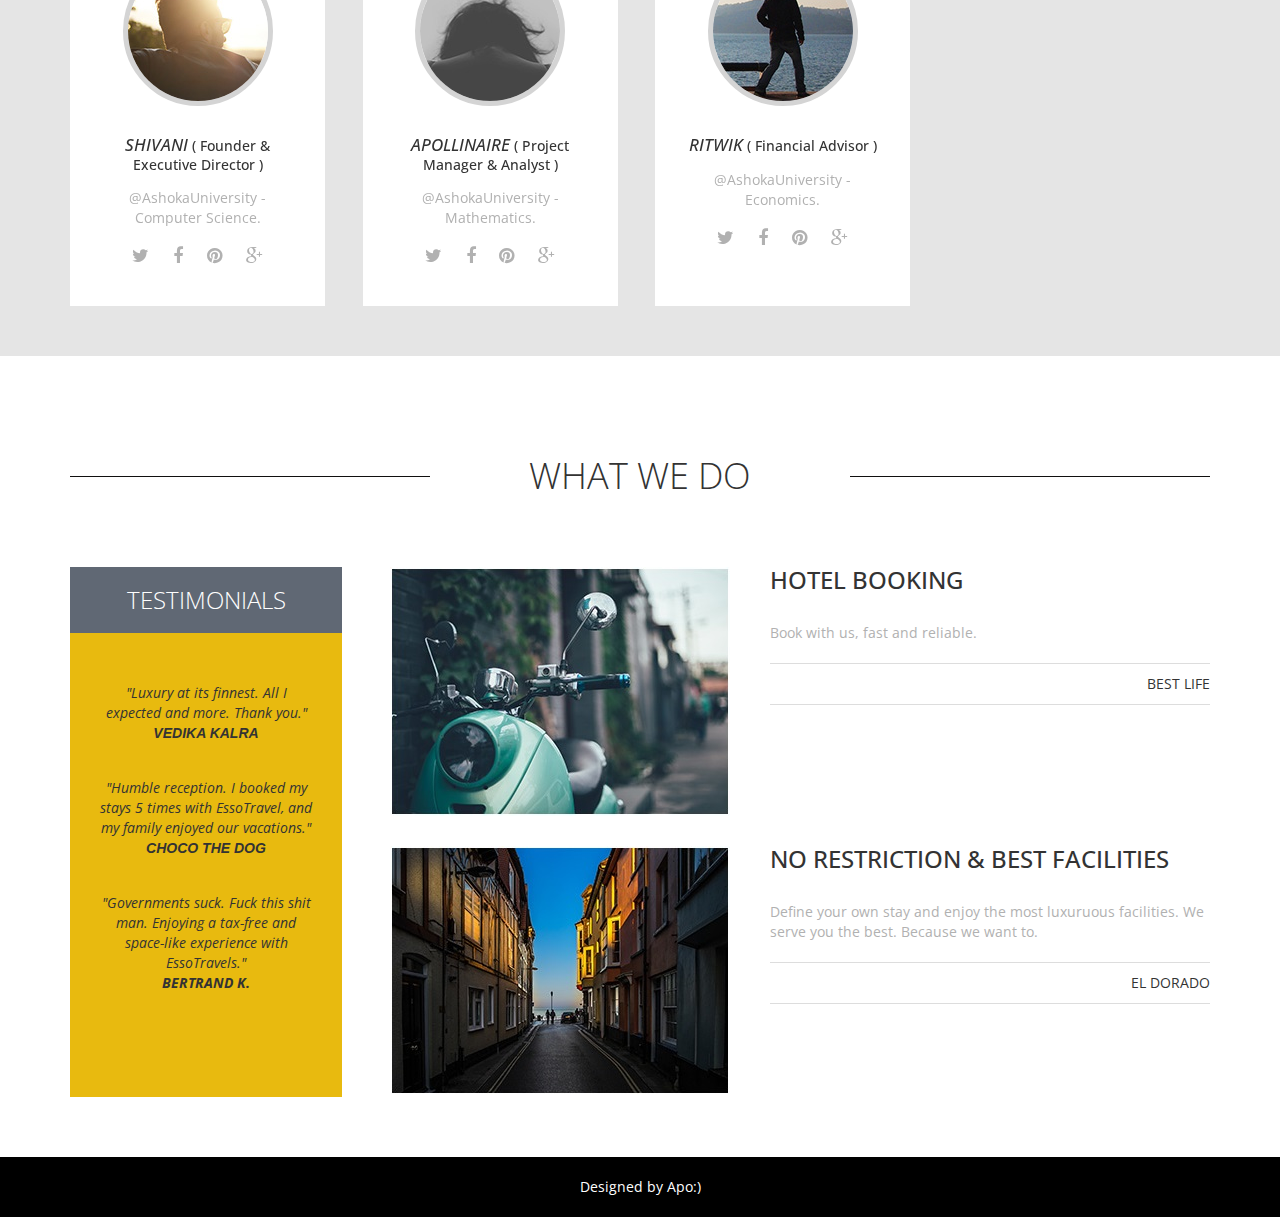
==== commit c02d05f8: "Update about.html" ====
--- a/about.html
+++ b/about.html
@@ -4,9 +4,9 @@
   <meta charset="utf-8">
   <meta http-equiv="X-UA-Compatible" content="IE=edge">
   <meta name="viewport" content="width=device-width, initial-scale=1">
-  <title>Holiday - About</title>
+  <title>EssoTravel - Our Team</title>
 <!--
-Holiday Template
+EssoTravel Template
 http://www.templatemo.com/tm-475-holiday
 -->
   <link href='http://fonts.googleapis.com/css?family=Open+Sans:400,300,400italic,600,700' rel='stylesheet' type='text/css'>
@@ -30,7 +30,7 @@
   		<div class="container">
   			<div class="row">
   				<div class="col-lg-6 col-md-4 col-sm-3 tm-site-name-container">
-  					<a href="#" class="tm-site-name">Holiday</a>	
+  					<a href="#" class="tm-site-name">EssoTravel</a>	
   				</div>
 	  			<div class="col-lg-6 col-md-8 col-sm-9">
 	  				<div class="mobile-menu-icon">
@@ -39,8 +39,8 @@
 	  				<nav class="tm-nav">
 						<ul>
 							<li><a href="index.html">Home</a></li>
-							<li><a href="about.html" class="active">About</a></li>
-							<li><a href="tours.html">Our Tours</a></li>
+							<li><a href="about.html" class="active">Our Team</a></li>
+							<li><a href="tours.html">Our Hotels</a></li>
 							<li><a href="contact.html">Contact</a></li>
 						</ul>
 					</nav>		
@@ -56,27 +56,26 @@
 		  <ul class="slides">
 		    <li>
 			    <div class="tm-banner-inner">
-					<h1 class="tm-banner-title"><span class="tm-yellow-text">Tour</span> Packages</h1>
-					<p class="tm-banner-subtitle">For Your Vacations</p>
-					<a href="#more" class="tm-banner-link">Learn More</a>	
-				</div>
-		      <img src="img/banner-3.jpg" />
+					<h1 class="tm-banner-title">Find <span class="tm-yellow-text">Your Next</span> Home</h1>
+					<p class="tm-banner-subtitle">Live Your Best Days With Us</p>
+					<a href="#more" class="tm-banner-link">Load Hotels</a>	
+				</div>
+				<img src="img/04.jpg" alt="Image" />	
 		    </li>
 		    <li>
 			    <div class="tm-banner-inner">
-					<h1 class="tm-banner-title">Lorem <span class="tm-yellow-text">Ipsum</span> Dolor</h1>
-					<p class="tm-banner-subtitle">Wonderful Destinations</p>
-					<a href="#more" class="tm-banner-link">Learn More</a>	
-				</div>
-		      <img src="img/banner-2.jpg" />
+					<h1 class="tm-banner-title"><span class="tm-yellow-text">Cities</h1>
+					<p class="tm-banner-subtitle">Our Wonderful Destinations</p>
+					<a href="#more" class="tm-banner-link">Learn more</a>	
+				</div>
+		                <img src="img/banner-2.jpg" alt="Image" />
 		    </li>
 		    <li>
 			    <div class="tm-banner-inner">
-					<h1 class="tm-banner-title">Proin <span class="tm-yellow-text">Gravida</span> Nibhvell</h1>
-					<p class="tm-banner-subtitle">Velit Auctor</p>
-					<a href="#more" class="tm-banner-link">Learn More</a>	
-				</div>
-		      <img src="img/banner-1.jpg" />
+				    <h1 class="tm-banner-title"><span class="tm-yellow-text">Book </span> Your Stay</h1>
+					<a href="#more" class="tm-banner-link">Book Now</a>	
+				</div>
+		                <img src="img/banner-3.jpg" alt="Image" />
 		    </li>
 		  </ul>
 		</div>		
@@ -91,10 +90,9 @@
 			    <li>
 			      <img src="img/about-1.jpg" alt="image" />
 			      <div class="flex-caption">
-			      	<h2 class="slider-title">Welcome To Holiday</h2>
-			      	<h3 class="slider-subtitle">Gravida nibh vel velit auctor aliquet enean sollicitudin lorem quis auctor</h3>
-			      	<p class="slider-description">Holiday is free Bootstrap v3.3.5 responsive template for tour and travel websites. You can download and use this layout for any purpose. You do not need to provide a credit link to us. If you have any question, feel free to contact us. <br><br>
-                    Nam nec tellus a odio tincidunt auctor a ornare odio. Sed non mauris vitae erat consequat auctor eu in elit. Class aptent taciti sociosqu ad litora torquent per conubia nostra, per inceptos himenaeos. Mauris in erat justo. Nullam ac urna eu felis dapibus condimentum.</p>
+			      	<h2 class="slider-title">Welcome To EssoTravel</h2>
+			      	<h3 class="slider-subtitle">Your reference for the best stay in India</h3>
+			      	<p class="slider-description">EssoTravel is good my friend. Believe it or not, you have to use our services... NO WAY HOME.</p>
 			      	<div class="slider-social">
 			      		<a href="#" class="tm-social-icon"><i class="fa fa-twitter"></i></a>
 			      		<a href="#" class="tm-social-icon"><i class="fa fa-facebook"></i></a>
@@ -107,9 +105,8 @@
 			      <img src="img/about-1.jpg" alt="image" />
 			      <div class="flex-caption">
 			      	<h2 class="slider-title">Thank you for choosing us!</h2>
-			      	<h3 class="slider-subtitle">Gravida nibh vel velit auctor aliquet enean sollicitudin lorem quis auctor, nisi elit consequat ipsum</h3>
-			      	<p class="slider-description">Morbi accumsan ipsum velit. Nam nec tellus a odio tincidunt auctor a ornare odio. Sed non mauris vitae erat consequat auctor eu in elit. Class aptent taciti sociosqu ad litora torquent per conubia nostra, per inceptos himenaeos.<br><br>
-                    Mauris in erat justo. Nullam ac urna eu felis dapibus condimentum sit amet a augue. Sed non neque elit. Sed ut imperdiet nisi. Proin condimentum fermentum nunc. Etiam pharetra, erat sed fermentum feugiat, velit mauris gestas quam, ut aliquam massa nisi.</p>
+			      	<h3 class="slider-subtitle">Your reference for the best stay in India</h3>
+			      	<p class="slider-description">View our team bellow.</p>
 			      	<div class="slider-social">
 			      		<a href="#" class="tm-social-icon"><i class="fa fa-twitter"></i></a>
 			      		<a href="#" class="tm-social-icon"><i class="fa fa-facebook"></i></a>
@@ -122,22 +119,22 @@
 			      <img src="img/about-1.jpg" alt="image" />
 			      <div class="flex-caption">
 			      	<h2 class="slider-title">More Programs to come</h2>
-			      	<h3 class="slider-subtitle">Gravida nibh vel velit auctor aliquet enean sollicitudin lorem quis auctor, nisi elit consequat ipsum</h3>
-			      	<p class="slider-description">Morbi accumsan ipsum velit. Nam nec tellus a odio tincidunt auctor a ornare odio. Sed non mauris vitae erat consequat auctor eu in elit. Class aptent taciti sociosqu ad litora torquent per conubia nostra, per inceptos himenaeos. Mauris in erat justo. Nullam ac urna eu felis dapibus condimentum sit amet a augue. Sed non neque elit. Sed ut imperdiet nisi. Proin condimentum fermentum nunc. Etiam pharetra, erat sed fermentum feugiat, velit mauris gestas quam, ut aliquam massa nisi.</p>
-			      	<div class="slider-social">
-			      		<a href="#" class="tm-social-icon"><i class="fa fa-twitter"></i></a>
-			      		<a href="#" class="tm-social-icon"><i class="fa fa-facebook"></i></a>
-			      		<a href="#" class="tm-social-icon"><i class="fa fa-pinterest"></i></a>
-			      		<a href="#" class="tm-social-icon"><i class="fa fa-google-plus"></i></a>
-			      	</div>
-			      </div>			      
-			    </li>
-			    <li>
-			      <img src="img/about-1.jpg" alt="image" />
-			      <div class="flex-caption">
-			      	<h2 class="slider-title">Tour and Travel</h2>
-			      	<h3 class="slider-subtitle">Gravida nibh vel velit auctor aliquet enean sollicitudin lorem quis auctor, nisi elit consequat ipsum</h3>
-			      	<p class="slider-description">Morbi accumsan ipsum velit. Nam nec tellus a odio tincidunt auctor a ornare odio. Sed non mauris vitae erat consequat auctor eu in elit. Class aptent taciti sociosqu ad litora torquent per conubia nostra, per inceptos himenaeos. Mauris in erat justo. Nullam ac urna eu felis dapibus condimentum sit amet a augue. Sed non neque elit. Sed ut imperdiet nisi. Proin condimentum fermentum nunc. Etiam pharetra, erat sed fermentum feugiat, velit mauris gestas quam, ut aliquam massa nisi.</p>
+			      	<h3 class="slider-subtitle">Your reference for the best stay in India</h3>
+				<p class="slider-description">We bring you the best, and we challenge our limits.</p>
+				<div class="slider-social">
+			      		<a href="#" class="tm-social-icon"><i class="fa fa-twitter"></i></a>
+			      		<a href="#" class="tm-social-icon"><i class="fa fa-facebook"></i></a>
+			      		<a href="#" class="tm-social-icon"><i class="fa fa-pinterest"></i></a>
+			      		<a href="#" class="tm-social-icon"><i class="fa fa-google-plus"></i></a>
+			      	</div>
+			      </div>			      
+			    </li>
+			    <li>
+			      <img src="img/about-1.jpg" alt="image" />
+			      <div class="flex-caption">
+			      	<h2 class="slider-title">Tour and Visit</h2>
+			      	<h3 class="slider-subtitle">Your reference for the best stay in India</h3>
+			      	<p class="slider-description">Make our beautiful hotels your next stay, for an amazing experience.</p>
 			      	<div class="slider-social">
 			      		<a href="#" class="tm-social-icon"><i class="fa fa-twitter"></i></a>
 			      		<a href="#" class="tm-social-icon"><i class="fa fa-facebook"></i></a>
@@ -162,8 +159,8 @@
 				<div class="col-lg-3 col-md-3 col-sm-6 col-xs-12">
 					<div class="tm-about-box-1">
 						<a href="#"><img src="img/about-4.jpg" alt="img" class="tm-about-box-1-img"></a>
-						<h3 class="tm-about-box-1-title">Thomas <span>( Founder )</span></h3>
-						<p class="margin-bottom-15 gray-text">Proin gravida nibhvell aliquet. Aenean sollicitudin bibum auctor nisi elit.</p>
+						<h3 class="tm-about-box-1-title">Shivani <span>( Founder & Executive Director )</span></h3>
+						<p class="margin-bottom-15 gray-text">@AshokaUniversity - Computer Science.</p>
 						<div class="gray-text">
 							<a href="#" class="tm-social-icon"><i class="fa fa-twitter"></i></a>
 							<a href="#" class="tm-social-icon"><i class="fa fa-facebook"></i></a>
@@ -175,8 +172,8 @@
 				<div class="col-lg-3 col-md-3 col-sm-6 col-xs-12">
 					<div class="tm-about-box-1">
 						<a href="#"><img src="img/about-5.jpg" alt="img" class="tm-about-box-1-img"></a>
-						<h3 class="tm-about-box-1-title">Keith <span>( Co-Founder )</span></h3>
-						<p class="margin-bottom-15 gray-text">Proin gravida nibhvell aliquet. Aenean sollicitudin bibum auctor nisi elit.</p>
+						<h3 class="tm-about-box-1-title">Apollinaire <span>( Project Manager & Analyst )</span></h3>
+						<p class="margin-bottom-15 gray-text">@AshokaUniversity - Mathematics.</p>
 						<div class="gray-text">
 							<a href="#" class="tm-social-icon"><i class="fa fa-twitter"></i></a>
 							<a href="#" class="tm-social-icon"><i class="fa fa-facebook"></i></a>
@@ -188,21 +185,8 @@
 				<div class="col-lg-3 col-md-3 col-sm-6 col-xs-12">
 					<div class="tm-about-box-1">
 						<a href="#"><img src="img/about-6.jpg" alt="img" class="tm-about-box-1-img"></a>
-						<h3 class="tm-about-box-1-title">John <span>( General Manager )</span></h3>
-						<p class="margin-bottom-15 gray-text">Proin gravida nibhvell aliquet. Aenean sollicitudin bibum auctor nisi elit.</p>
-						<div class="gray-text">
-							<a href="#" class="tm-social-icon"><i class="fa fa-twitter"></i></a>
-							<a href="#" class="tm-social-icon"><i class="fa fa-facebook"></i></a>
-							<a href="#" class="tm-social-icon"><i class="fa fa-pinterest"></i></a>
-							<a href="#" class="tm-social-icon"><i class="fa fa-google-plus"></i></a>
-						</div>
-					</div>
-				</div>
-				<div class="col-lg-3 col-md-3 col-sm-6 col-xs-12">
-					<div class="tm-about-box-1">
-						<a href="#"><img src="img/about-7.jpg" alt="img" class="tm-about-box-1-img"></a>
-						<h3 class="tm-about-box-1-title">Smith <span>( Manager )</span></h3>
-						<p class="margin-bottom-15 gray-text">Proin gravida nibhvell aliquet. Aenean sollicitudin bibum auctor nisi elit.</p>
+						<h3 class="tm-about-box-1-title"> Ritwik <span>( Financial Advisor )</span></h3>
+						<p class="margin-bottom-15 gray-text">@AshokaUniversity - Economics.</p>
 						<div class="gray-text">
 							<a href="#" class="tm-social-icon"><i class="fa fa-twitter"></i></a>
 							<a href="#" class="tm-social-icon"><i class="fa fa-facebook"></i></a>
@@ -232,17 +216,17 @@
 						<div class="tm-about-box-2 margin-bottom-30">
 							<img src="img/about-2.jpg" alt="image" class="tm-about-box-2-img">
 							<div class="tm-about-box-2-text">
-								<h3 class="tm-about-box-2-title">Gravida Nibh Vel Velit Auctor Aliquet Etiam</h3>
-				                <p class="tm-about-box-2-description gray-text">Morbi accumsan ipsum velit. Nam nec tellus a odio tincidunt auctor a ornare odio. Sed non mauris vitae erat consequat auctor eu in elit. Class aptent taciti sociosqu ad litora torquent per conubia nostra, per inceptos himenaeos. Mauris in erat justo. Nullam ac urna eu felis.</p>
-				                <p class="tm-about-box-2-footer">Mauris In Erat Justo</p>	
+								<h3 class="tm-about-box-2-title">Hotel Booking</h3>
+				                <p class="tm-about-box-2-description gray-text">Book with us, fast and reliable.</p>
+				                <p class="tm-about-box-2-footer">Best Life</p>	
 							</div>		                
 						</div>
 						<div class="tm-about-box-2">
 							<img src="img/about-3.jpg" alt="image" class="tm-about-box-2-img">
 							<div class="tm-about-box-2-text">
-								<h3 class="tm-about-box-2-title">Sed Non Mauris Vitae Erat Con Ruat Nostra</h3>
-				                <p class="tm-about-box-2-description gray-text">Morbi accumsan ipsum velit. Nam nec tellus a odio tincidunt auctor a ornare odio. Sed non mauris vitae erat consequat auctor eu in elit. Class aptent taciti sociosqu ad litora torquent per conubia nostra, per inceptos himenaeos. Mauris in erat justo. Nullam ac urna eu felis.</p>
-				                <p class="tm-about-box-2-footer">Sednon Mauris Vitae</p>	
+								<h3 class="tm-about-box-2-title">No Restriction & Best Facilities</h3>
+				                <p class="tm-about-box-2-description gray-text">Define your own stay and enjoy the most luxuruous facilities. We serve you the best. Because we want to.</p>
+				                <p class="tm-about-box-2-footer">El Dorado</p>	
 							</div>		                
 						</div>
 					</div>
@@ -250,16 +234,16 @@
 						<h3 class="tm-testimonials-title">Testimonials</h3>
 						<div class="tm-testimonials-content">
 							<div class="tm-testimonial">
-								<p>"Proin gravida nibh vel velit auctor aliquet. Aenean sollicitudin, lorem quis bibendum."</p>
-		                		<strong class="text-uppercase">John Smith</strong>	
+								<p>"Luxury at its finnest. All I expected and more. Thank you."</p>
+		                		<strong class="text-uppercase">Vedika Kalra</strong>	
 							</div>
 							<div class="tm-testimonial">
-								<p>"Nisi elit consequat ipsum, nec sagittis sem nibh id elit duis sed odio sit amet nibh."</p>
-			                	<strong class="text-uppercase">Lorens</strong>		
+								<p>"Humble reception. I booked my stays 5 times with EssoTravel, and my family enjoyed our vacations."</p>
+			                	<strong class="text-uppercase">Choco The Dog</strong>		
 							</div>
 	       					<div class="tm-testimonial">
-	       						<p>"Rulputate cursus a sit amet mauris. Morbi accumsan ipsum velit. Nam nec tellus a odio tincidunt auctor a ornare odio."<p>
-	                			<strong class="text-uppercase">Robert</strong>
+	       						<p>"Governments suck. Fuck this shit man. Enjoying a tax-free and space-like experience with EssoTravels."<p>
+	                			<strong class="text-uppercase">Bertrand K.</strong>
 	       					</div>                	
 						</div>
 					</div>	
@@ -270,10 +254,7 @@
 	<footer class="tm-black-bg">
 		<div class="container">
 			<div class="row">
-				<p class="tm-copyright-text">Copyright &copy; 2084 Your Company Name 
-                
-                | Designed by templatemo</p>
-			</div>
+				<p class="tm-copyright-text"> Designed by Apo:)</p>
 		</div>		
 	</footer>
 	<script type="text/javascript" src="js/jquery-1.11.2.min.js"></script>      		<!-- jQuery -->
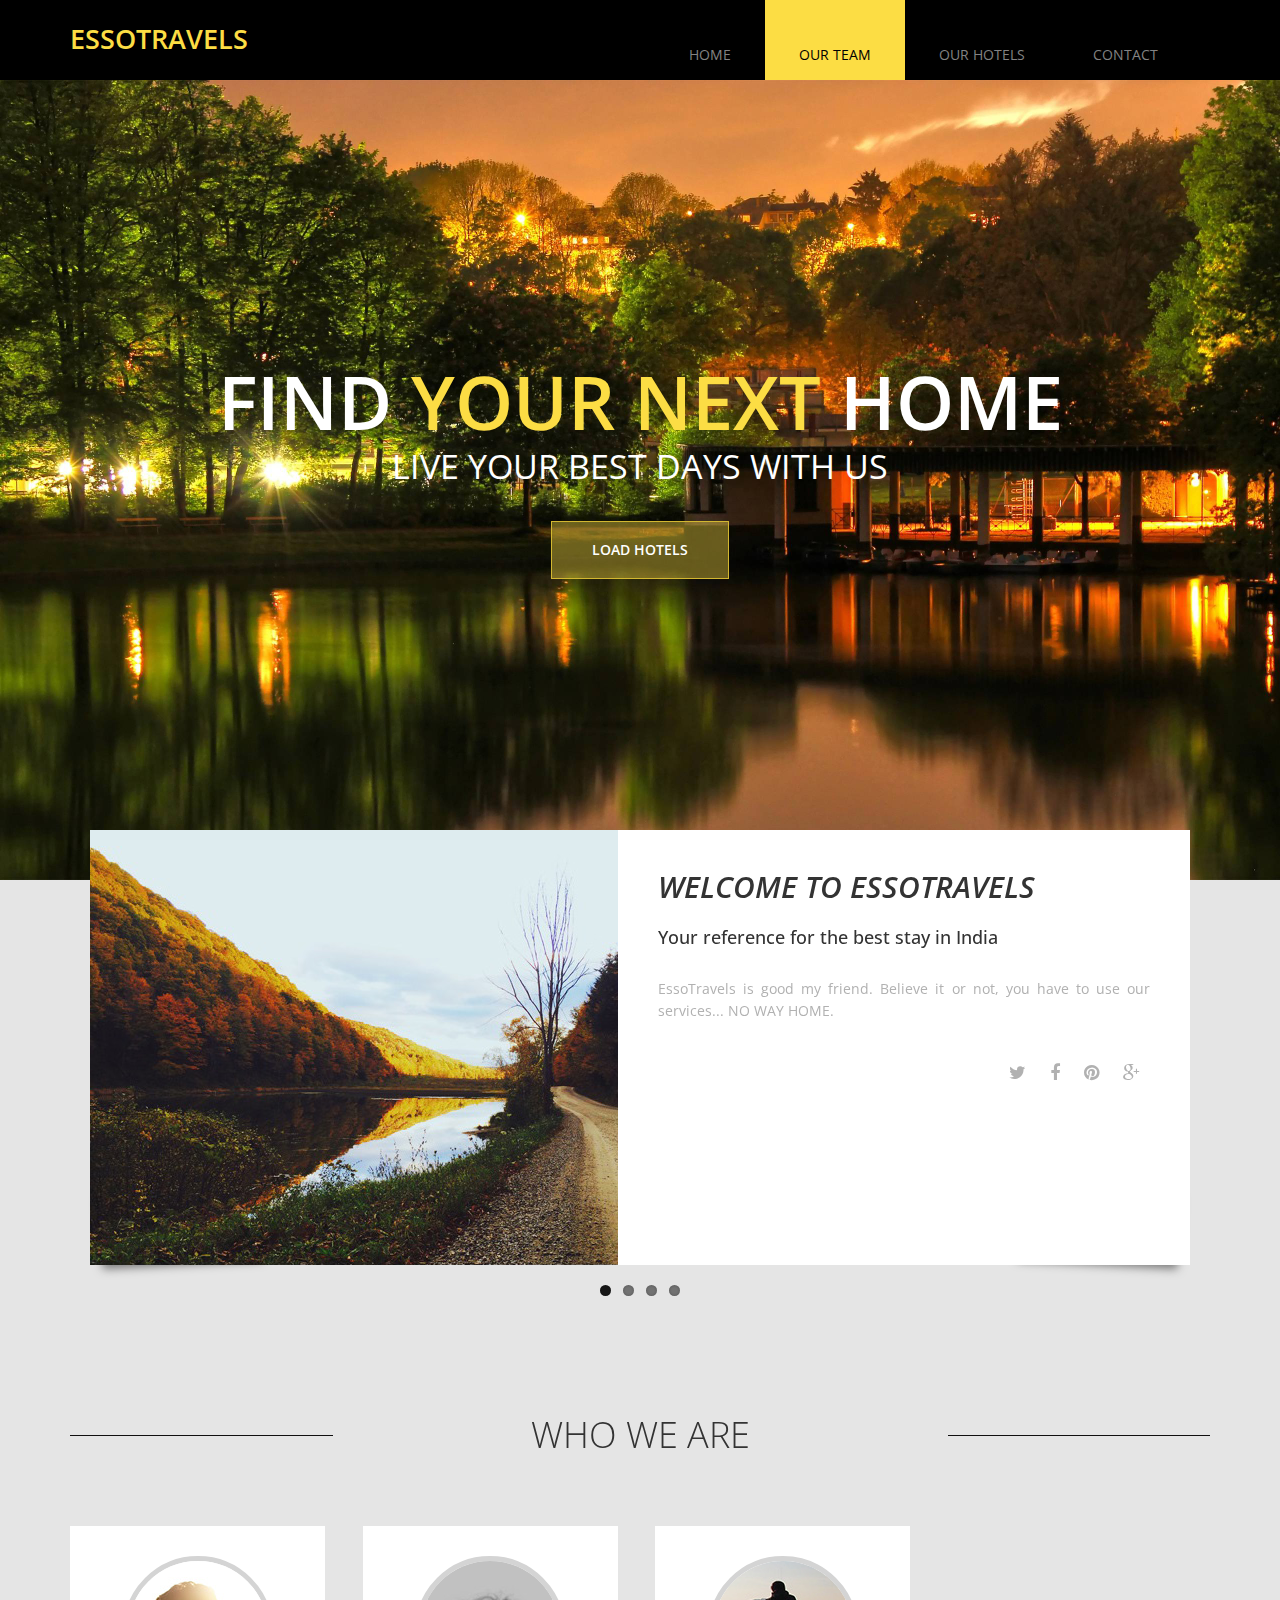
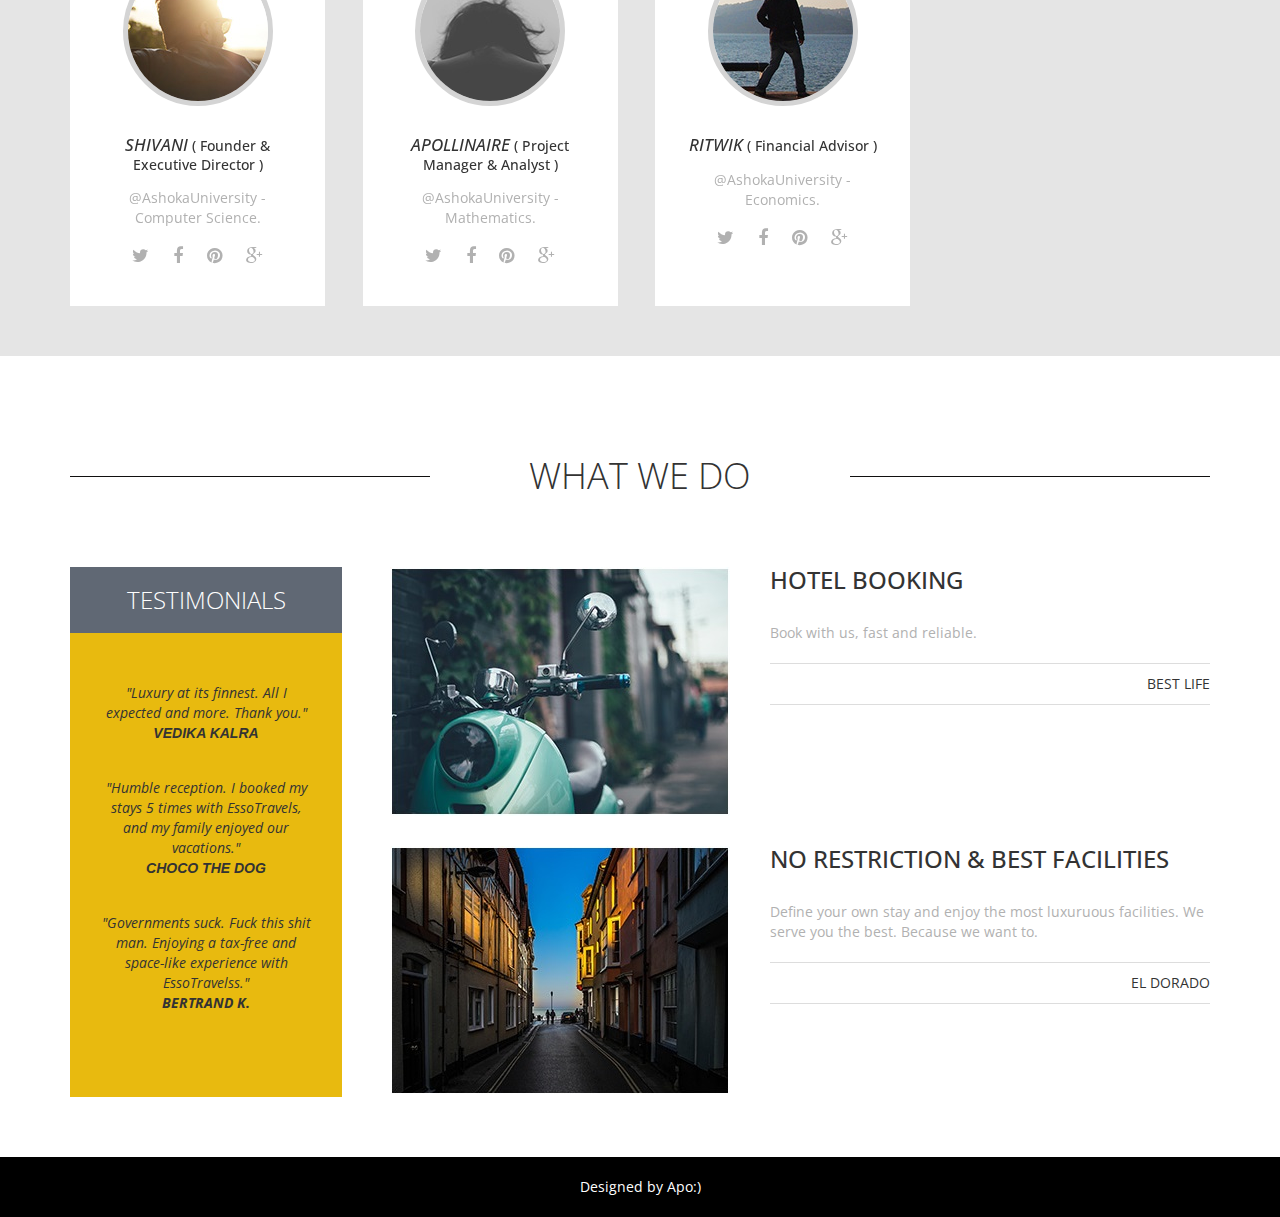
==== commit b0a2705a: "Update about.html" ====
--- a/about.html
+++ b/about.html
@@ -4,9 +4,9 @@
   <meta charset="utf-8">
   <meta http-equiv="X-UA-Compatible" content="IE=edge">
   <meta name="viewport" content="width=device-width, initial-scale=1">
-  <title>EssoTravel - Our Team</title>
+  <title>EssoTravels - Our Team</title>
 <!--
-EssoTravel Template
+EssoTravels Template
 http://www.templatemo.com/tm-475-holiday
 -->
   <link href='http://fonts.googleapis.com/css?family=Open+Sans:400,300,400italic,600,700' rel='stylesheet' type='text/css'>
@@ -30,7 +30,7 @@
   		<div class="container">
   			<div class="row">
   				<div class="col-lg-6 col-md-4 col-sm-3 tm-site-name-container">
-  					<a href="#" class="tm-site-name">EssoTravel</a>	
+  					<a href="#" class="tm-site-name">EssoTravels</a>	
   				</div>
 	  			<div class="col-lg-6 col-md-8 col-sm-9">
 	  				<div class="mobile-menu-icon">
@@ -90,9 +90,9 @@
 			    <li>
 			      <img src="img/about-1.jpg" alt="image" />
 			      <div class="flex-caption">
-			      	<h2 class="slider-title">Welcome To EssoTravel</h2>
-			      	<h3 class="slider-subtitle">Your reference for the best stay in India</h3>
-			      	<p class="slider-description">EssoTravel is good my friend. Believe it or not, you have to use our services... NO WAY HOME.</p>
+			      	<h2 class="slider-title">Welcome To EssoTravels</h2>
+			      	<h3 class="slider-subtitle">Your reference for the best stay in India</h3>
+			      	<p class="slider-description">EssoTravels is good my friend. Believe it or not, you have to use our services... NO WAY HOME.</p>
 			      	<div class="slider-social">
 			      		<a href="#" class="tm-social-icon"><i class="fa fa-twitter"></i></a>
 			      		<a href="#" class="tm-social-icon"><i class="fa fa-facebook"></i></a>
@@ -238,11 +238,11 @@
 		                		<strong class="text-uppercase">Vedika Kalra</strong>	
 							</div>
 							<div class="tm-testimonial">
-								<p>"Humble reception. I booked my stays 5 times with EssoTravel, and my family enjoyed our vacations."</p>
+								<p>"Humble reception. I booked my stays 5 times with EssoTravels, and my family enjoyed our vacations."</p>
 			                	<strong class="text-uppercase">Choco The Dog</strong>		
 							</div>
 	       					<div class="tm-testimonial">
-	       						<p>"Governments suck. Fuck this shit man. Enjoying a tax-free and space-like experience with EssoTravels."<p>
+	       						<p>"Governments suck. Fuck this shit man. Enjoying a tax-free and space-like experience with EssoTravelss."<p>
 	                			<strong class="text-uppercase">Bertrand K.</strong>
 	       					</div>                	
 						</div>
